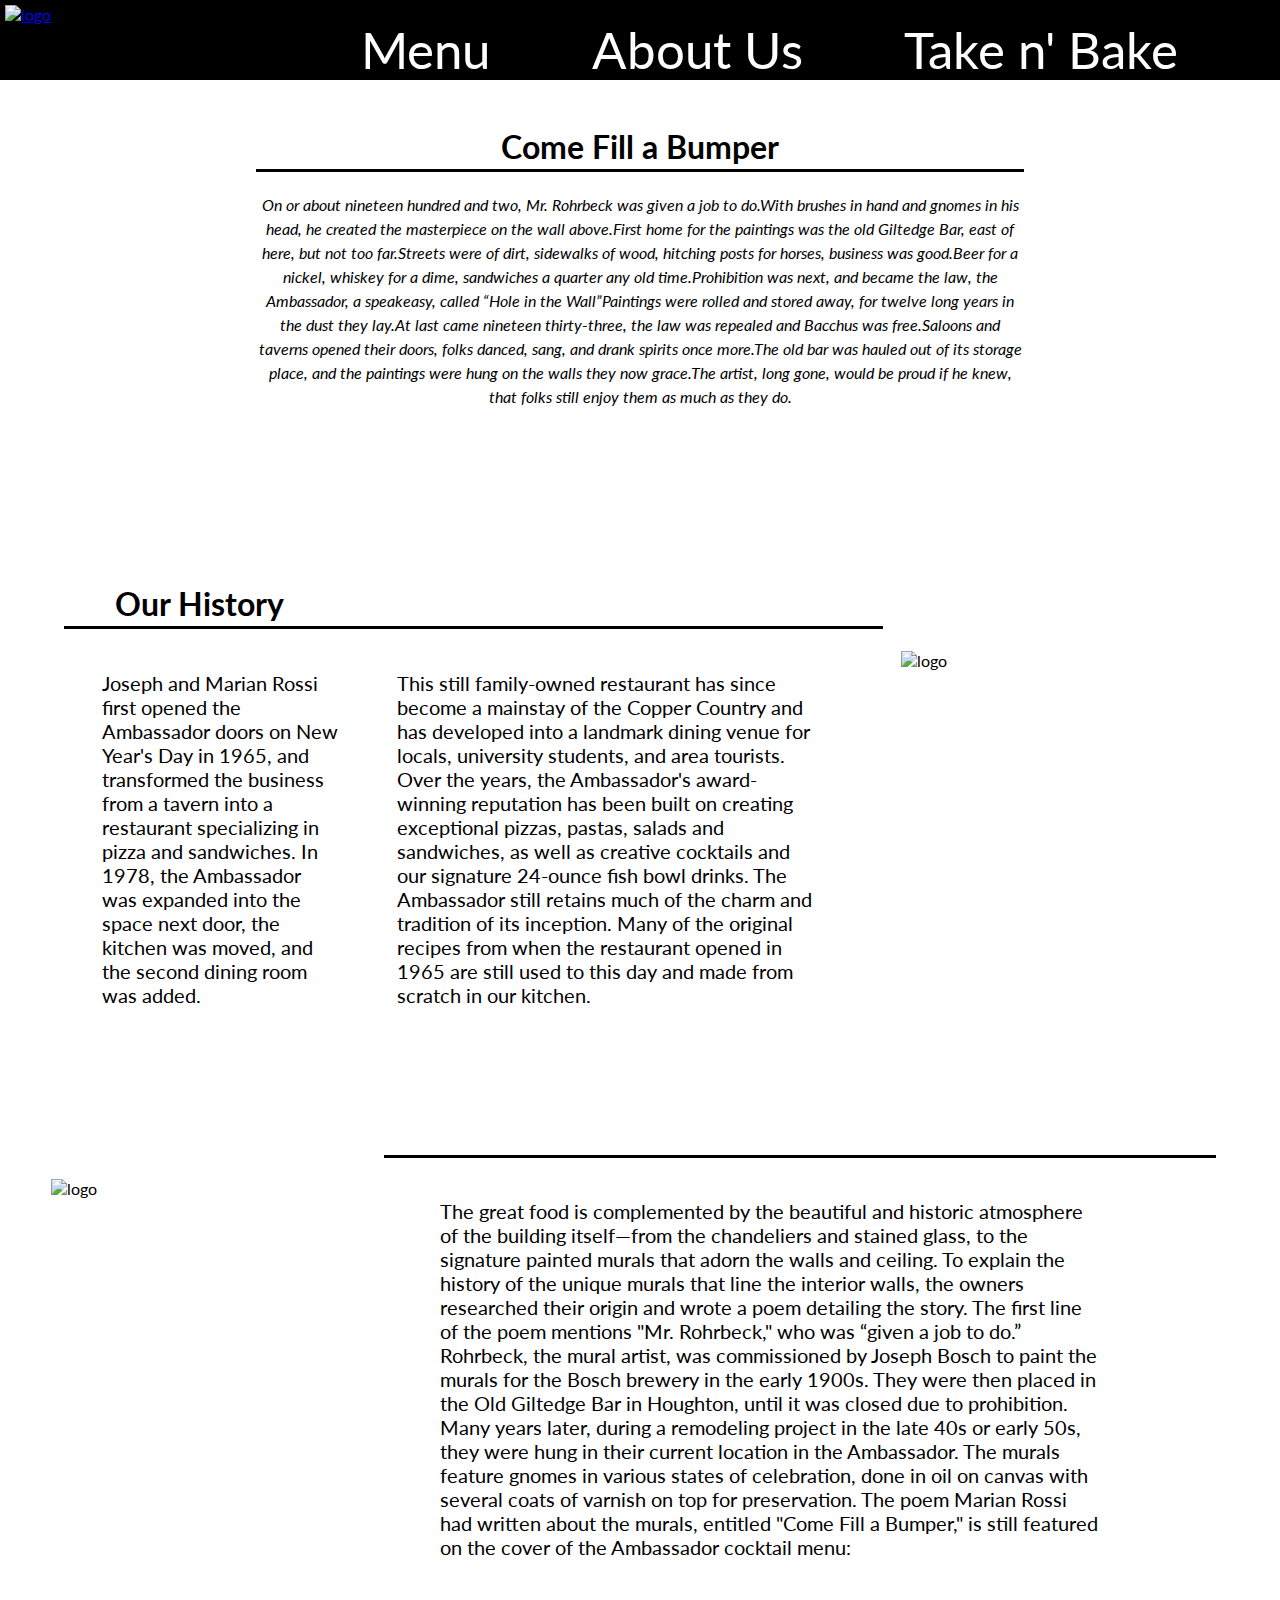
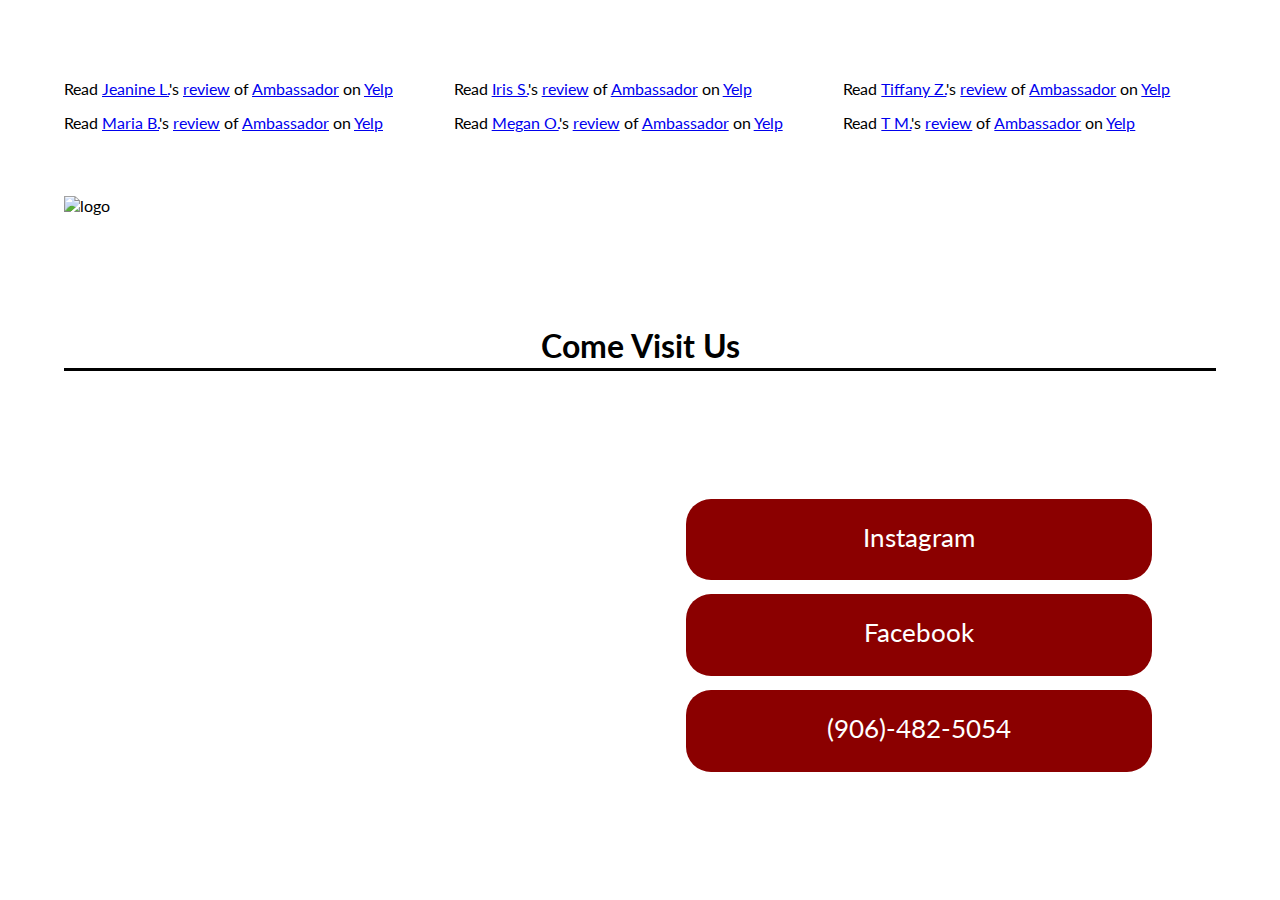
==== aboutUs.html @ a26c2c2d "re-uploaded project" ====
<!DOCTYPE html>

<html lang="en">
<head>
    <title>Ambassador About Us</title>
    <meta charset="UTF-8">
    <meta name="viewport" content="width=device-width,initial-scale=1">
    <link rel="stylesheet" href="styles/styles.css">
    <link rel="preconnect" href="https://fonts.googleapis.com">
    <link rel="preconnect" href="https://fonts.gstatic.com" crossorigin>
    <link href="https://fonts.googleapis.com/css2?family=EB+Garamond:ital,wght@0,400;0,500;0,600;0,700;0,800;1,400;1,500;1,600;1,700;1,800&family=Lato:ital,wght@0,100;0,300;0,400;0,700;0,900;1,100;1,300;1,400;1,700;1,900&display=swap" rel="stylesheet">
</head>

<body class="body">
    <div class="pageContainer">
        <div class="navBar">
            <a href="index.html" class="ambassadorLogo">
                <img src="images/ambassador_Logo(1).png" alt="logo">
            </a>
            <div class="buttonGroup">
                <a href="menu.html", class="navBtn">Menu</a>
                <a href="aboutUs.html", class="navBtn">About Us</a>
                <a href="takeNBake.html", class="navBtn">Take n' Bake</a>
            </div>
        </div>  
        <div class="poem">
            <h1 class="poemTitle">Come Fill a Bumper</h1>
            <p class="poemTxt">On or about nineteen hundred and two, Mr. Rohrbeck was given a job to do.With brushes in hand and gnomes in his head, he created the masterpiece on the wall above.First home for the paintings was the old Giltedge Bar, east of here, but not too far.Streets were of dirt, sidewalks of wood, hitching posts for horses, business was good.Beer for a nickel, whiskey for a dime, sandwiches a quarter any old time.Prohibition was next, and became the law, the Ambassador, a speakeasy, called “Hole in the Wall”Paintings were rolled and stored away, for twelve long years in the dust they lay.At last came nineteen thirty-three, the law was repealed and Bacchus was free.Saloons and taverns opened their doors, folks danced, sang, and drank spirits once more.The old bar was hauled out of its storage place, and the paintings were hung on the walls they now grace.The artist, long gone, would be proud if he knew, that folks still enjoy them as much as they do.</p>
        </div> 
        <h1 class="ourHistory">Our History</h1>
        <div class="historyContainerOne">
            <div class="historyContainerOneTxt">
                <p>Joseph and Marian Rossi first opened the Ambassador doors on New Year's Day in 1965, and transformed the business from a tavern into a restaurant specializing in pizza and sandwiches. In 1978, the Ambassador was expanded into the space next door, the kitchen was moved, and the second dining room was added.</p>
                <p>This still family-owned restaurant has since become a mainstay of the Copper Country and has developed into a landmark dining venue for locals, university students, and area tourists. Over the years, the Ambassador's award-winning reputation has been built on creating exceptional pizzas, pastas, salads and sandwiches, as well as creative cocktails and our signature 24-ounce fish bowl drinks. The Ambassador still retains much of the charm and tradition of its inception. Many of the original recipes from when the restaurant opened in 1965 are still used to this day and made from scratch in our kitchen.</p>
            </div>
            <div class="historyContainerOneImg">
                <img src="images/outdoorResteraunt.jpg" alt="logo" class="outDoorPic">
            </div>
        </div>
        <h1 class="decorativeLine"></h1>
        <div class="historyContainerTwo">
            <div class="historyContainerTwoImg">
                <img src="images/Welcome.jpg" alt="logo" class="welcome">
            </div>
            <div class="historyContainerTwoTxt">
                <p>The great food is complemented by the beautiful and historic atmosphere of the building itself—from the chandeliers and stained glass, to the signature painted murals that adorn the walls and ceiling. To explain the history of the unique murals that line the interior walls, the owners researched their origin and wrote a poem detailing the story. The first line of the poem mentions "Mr. Rohrbeck," who was “given a job to do.” Rohrbeck, the mural artist, was commissioned by Joseph Bosch to paint the murals for the Bosch brewery in the early 1900s. They were then placed in the Old Giltedge Bar in Houghton, until it was closed due to prohibition. Many years later, during a remodeling project in the late 40s or early 50s, they were hung in their current location in the Ambassador. The murals feature gnomes in various states of celebration, done in oil on canvas with several coats of varnish on top for preservation. The poem Marian Rossi had written about the murals, entitled "Come Fill a Bumper," is still featured on the cover of the Ambassador cocktail menu:</p>
            </div>
        </div>
        <div class="aboutUsFooter">
            <div class="yelpReviews">
                <span class="yelp-review" data-review-id="u-hVhxhBeQ7Rqdn5I1kk_A" data-hostname="www.yelp.com">Read <a href="https://www.yelp.com/user_details?userid=oOINsUbuUZNW9pEPfd-OVw" rel="nofollow noopener">Jeanine L.</a>'s <a href="https://www.yelp.com/biz/ambassador-houghton?hrid=u-hVhxhBeQ7Rqdn5I1kk_A" rel="nofollow noopener">review</a> of <a href="https://www.yelp.com/biz/E54Z8ujxygvlU4T50XqVDQ" rel="nofollow noopener">Ambassador</a> on <a href="https://www.yelp.com" rel="nofollow noopener">Yelp</a><script src="https://www.yelp.com/embed/widgets.js" type="text/javascript" async></script></span>
                <span class="yelp-review" data-review-id="b_U2EFTv-21C1tljzPtHHA" data-hostname="www.yelp.com">Read <a href="https://www.yelp.com/user_details?userid=-w7TWvKedW7rJtR2FXjCOQ" rel="nofollow noopener">Iris S.</a>'s <a href="https://www.yelp.com/biz/ambassador-houghton?hrid=b_U2EFTv-21C1tljzPtHHA" rel="nofollow noopener">review</a> of <a href="https://www.yelp.com/biz/E54Z8ujxygvlU4T50XqVDQ" rel="nofollow noopener">Ambassador</a> on <a href="https://www.yelp.com" rel="nofollow noopener">Yelp</a><script src="https://www.yelp.com/embed/widgets.js" type="text/javascript" async></script></span>
                <span class="yelp-review" data-review-id="UHd9Pl3iFYGAjhEO5f04RA" data-hostname="www.yelp.com">Read <a href="https://www.yelp.com/user_details?userid=7CMCpT60qrOuzxY1ZgR76g" rel="nofollow noopener">Tiffany Z.</a>'s <a href="https://www.yelp.com/biz/ambassador-houghton?hrid=UHd9Pl3iFYGAjhEO5f04RA" rel="nofollow noopener">review</a> of <a href="https://www.yelp.com/biz/E54Z8ujxygvlU4T50XqVDQ" rel="nofollow noopener">Ambassador</a> on <a href="https://www.yelp.com" rel="nofollow noopener">Yelp</a><script src="https://www.yelp.com/embed/widgets.js" type="text/javascript" async></script></span>
                <span class="yelp-review" data-review-id="WMSBVqXwig-nehkRuV9Fzw" data-hostname="www.yelp.com">Read <a href="https://www.yelp.com/user_details?userid=Wk7ELzYp6NzFsSPx_K5AHA" rel="nofollow noopener">Maria B.</a>'s <a href="https://www.yelp.com/biz/ambassador-houghton?hrid=WMSBVqXwig-nehkRuV9Fzw" rel="nofollow noopener">review</a> of <a href="https://www.yelp.com/biz/E54Z8ujxygvlU4T50XqVDQ" rel="nofollow noopener">Ambassador</a> on <a href="https://www.yelp.com" rel="nofollow noopener">Yelp</a><script src="https://www.yelp.com/embed/widgets.js" type="text/javascript" async></script></span>
                <span class="yelp-review" data-review-id="3Le8GXlNHfaFvmd9771SNg" data-hostname="www.yelp.com">Read <a href="https://www.yelp.com/user_details?userid=6eMWa223JxOAWihDhERIuw" rel="nofollow noopener">Megan O.</a>'s <a href="https://www.yelp.com/biz/ambassador-houghton?hrid=3Le8GXlNHfaFvmd9771SNg" rel="nofollow noopener">review</a> of <a href="https://www.yelp.com/biz/E54Z8ujxygvlU4T50XqVDQ" rel="nofollow noopener">Ambassador</a> on <a href="https://www.yelp.com" rel="nofollow noopener">Yelp</a><script src="https://www.yelp.com/embed/widgets.js" type="text/javascript" async></script></span>
                <span class="yelp-review" data-review-id="yevi3rRqSrYdfhp4UYJPxA" data-hostname="www.yelp.com">Read <a href="https://www.yelp.com/user_details?userid=gI5kwDu6D4vK8bLgQBCRqQ" rel="nofollow noopener">T M.</a>'s <a href="https://www.yelp.com/biz/ambassador-houghton?hrid=yevi3rRqSrYdfhp4UYJPxA" rel="nofollow noopener">review</a> of <a href="https://www.yelp.com/biz/E54Z8ujxygvlU4T50XqVDQ" rel="nofollow noopener">Ambassador</a> on <a href="https://www.yelp.com" rel="nofollow noopener">Yelp</a><script src="https://www.yelp.com/embed/widgets.js" type="text/javascript" async></script></span>
            </div>

            <div class="historyContainerTwoImg">
                <img src="images/PackedBar.webp" alt="logo" class="packedBarImg">
            </div>

            <h1 class ="invite">Come Visit Us</h1>

            <div class="findUs">
                <style>
                    .googleMaps {
                        position: relative;
                        padding-bottom: 75%;
                        height: 0;
                        overflow: hidden;
                    }
                    .googleMaps iframe {
                        position: absolute;
                        top: 0;
                        left: 0;
                        width: 100% !important;
                        height: 100% !important;
                    }
                </style>
                <div class="googleMaps">
                    <iframe src="https://www.google.com/maps/embed?pb=!1m18!1m12!1m3!1d2714.827765874574!2d-88.57468802391182!3d47.12204677114944!2m3!1f0!2f0!3f0!3m2!1i1024!2i768!4f13.1!3m3!1m2!1s0x4d50c9d382a9a0df%3A0xdd5700beca2b8007!2sAmbassador%20Restaurant!5e0!3m2!1sen!2sus!4v1702547784902!5m2!1sen!2sus" width="600"height="450"style="border:0;"allowfullscreen=""loading="lazy"></iframe>
                </div>
                <div class="socials">
                    <a href="https://www.instagram.com/theambassadorhoughton/", class="socialLink">Instagram</h3>
                    <a href="https://www.facebook.com/ambohoughton", class="socialLink">Facebook</a>
                    <p class="socialLink">(906)-482-5054</p>
                </div>
            </div>
        </div>
    </div>
</body>
</html>
---- styles/styles.css ----
/* Margin / Padding
margin:  0    0     0     0
        top right bottom left*/

.indexBody {
    font-family: 'Lato', sans-serif;
    overflow: hidden; 
    margin: 0;
    background-color: black;
}

.body {
    font-family: 'Lato', sans-serif;

    margin: 0;
    overflow-x:hidden
}
.header {
    font-family: 'Lato', sans-serif;
}

img {
    max-width: 100%;
}

.backgroundImg {
    height: 60%;
}

.ambassadorLogo {
    padding: 5px;
}

.navBar {

    background-color: black;
    display: grid;
    position: sticky;
    top: 0;

    grid-template-columns: auto auto;
    grid-gap: 0;
}

.buttonGroup {
    display: grid;

    grid-template-columns: auto auto auto;
    color: white;
    text-decoration: none;
    font-size: 2.6vw;
    padding-top:1fr;
}

@media (max-width: 1400px) {
    .buttonGroup {
        display: grid;

        grid-template-columns: auto auto auto;
        color: white;
        text-decoration: none;
        padding-top:2%;
        font-size: 4vw;
    }
}

@media (max-width: 800px) {
    .buttonGroup {
        display: grid;

        grid-template-columns: auto auto auto;
        color: white;
        text-decoration: none;
        padding-top:5%;
        font-size: 4vw;
    }
}

.navBtn {
    color:white;
    text-decoration: none;
}
.navBtn:visited { text-decoration: none; color:white; }
.navBtn:hover { text-decoration: none; color:darkred; }
.navBtn:focus { text-decoration: none; color:white; }
.navBtn:hover, a:active { text-decoration: none; color:darkred }

.navBtn2:visited { text-decoration: none; color:white; }
.navBtn2:hover { text-decoration: none; color:darkred; }
.navBtn2:focus { text-decoration: none; color:white; }
.navBtn2:hover, a:active { text-decoration: none; color:darkred }

.topOfPageButton:visited { text-decoration: none; color:white; }
.topOfPageButton:hover { text-decoration: none; color:white; }
.topOfPageButton:focus { text-decoration: none; color:white; }
.topOfPageButton:hover, a:active { text-decoration: none; color:white }

/* About Us Styles */
.poemTitle {
    text-align: center;
    padding-top: 25px;
    margin-left: 20%;
    max-width: 60%;
    border-bottom: 3px solid #000000;
    padding-bottom: 3px;

}

.poemTxt {
    text-align: center;
    margin: 0 20% 150px 20%;
    line-height: 150%;
    font-style: italic;
}

.ourHistory {
    padding-top: 25px;
    padding-left: 4%;
    margin-left: 5%;
    max-width: 60%;
    border-bottom: 3px solid #000000;
    padding-bottom: 3px;
}

.historyContainerOne {
    display: grid;
    grid-template-columns: auto 20%;
    grid-gap: 8%;

    margin: 0 14% 100px 8%;    
}

.outDoorPic {
    margin-top: -40%;
    min-width: 350px;
    /*min-width: 160%;*/
}

.historyContainerOneTxt {
    display: grid;
    grid-template-columns: 33% auto;
    grid-gap: 8%;
    font-size: 20px;
}

.decorativeLine {
    padding-top: 25px;
    margin-right: 5%;
    margin-left: 30%;

    max-width: 80%;
    border-bottom: 3px solid #000000;
    padding-bottom: 3px;
}

.historyContainerTwo {
    display: grid;
    grid-template-columns: 20% auto;
    grid-gap: 17%;

    margin: 0 14% 100px 4%;  
}

.welcome {
    margin-top: -20%;
    min-width: 200px;
    max-width: 300px;
    min-height: 375px;
    /*min-width: 160%;*/
}
.historyContainerTwoTxt {
    font-size: 20px;
}

.yelpReviews {
    display: grid;
    grid-template-rows: auto auto;
    grid-template-columns: auto auto auto;

    grid-gap: 15px;
    margin-left: 5%; margin-right: 5%;
}

.packedBarImg {
    margin: 5%;

    max-height: 60%;
    min-width: 90%;
    max-width: 90%;
}


.invite {
    text-align: center;
    padding-top: 25px;
    margin-left: 5%;
    max-width: 90%;
    border-bottom: 3px solid #000000;
    padding-bottom: 3px;
}

.findUs {
    display: grid;
    grid-template-columns: auto auto;
    margin: 10%; margin-left: 15%;
    grid-gap: 5%;
}

.socials {
    margin-left: 15%;
    display: grid;
    grid-template-columns: auto;
    grid-template-rows: auto auto auto;
    grid-gap: 5%;
}

.socialLink:visited { text-decoration: none; color:white; }
.socialLink:hover { text-decoration: none; color:white; }
.socialLink:focus { text-decoration: none; color:white; }
.socialLink:hover, a:active { text-decoration: none; color:white }

.socialLink {
    margin:0;
    font-size: 2vw;
    background-color: darkred;
    color:white;
    text-decoration: none;
    text-align: center;
    padding-top: 5%;
    border-radius: 25px;
}

@media (max-width: 1000px) {
    .poemTxt {
        text-align: center;
        margin: 0 20% 80px 20%;
        line-height: 150%;
        font-style: italic;
    }

    .ourHistory {
        padding-top: 25px;
        padding-left: 4%;
        margin-left: 5%;
        max-width: 85%;
        border-bottom: 3px solid #000000;
        padding-bottom: 3px;
    }

    .historyContainerOne {
        display: grid;
        align-items: center;
        grid-template-columns: auto;
        grid-template-rows: auto auto;
    
        margin: 0 10% 0 10%;
    }

    .outDoorPic {
        max-width: 80%;
        min-width: 80%;

        margin-left: 10%;
        margin-bottom: 100px;
    }
    
    .historyContainerOneTxt {
        display: grid;
        grid-template-columns: auto;
        font-size: 20px;
        margin-bottom: 300px;
    }

    .decorativeLine {
        padding-top: 25px;
        padding-left: 4%;
        margin-left: 5%;
        max-width: 85%;
        border-bottom: 3px solid #000000;
        padding-bottom: 3px;
    }

    .historyContainerTwo {
        display: grid;
        grid-template-rows: auto auto;
        grid-template-columns: auto;
        grid-gap: 17%;
    
        margin: 0 10% 100px 10%;  
    }

    .welcome {
        max-width: 80%;
        min-width: 80%;

        margin-top: 100px;
        margin-left: 10%;
    }

    .yelpReviews {
        margin-top: 50%;
        display: grid;
        grid-template-rows: auto auto auto auto auto auto;
        grid-template-columns: 90%;
    }

    .yelp-review {
        align-self:center;
    }

    .googleMap {
       margin-right: 10%;
    }

    .findUs {
        display: grid;
        grid-template-columns: auto;
        grid-template-rows: auto;
        margin: 10%;
        grid-gap: 5%;
    }

    .socialLink {
        margin:0;
        font-size: 4vw;
        background-color: darkred;
        color:white;
        text-decoration: none;
        text-align: center;
        padding-top: .5%;
        border-radius: 15px;
        max-width: 50%;
        margin-left: 18%;
    }
        
}




/* Menu Styles */
.navBar2 {

    background-color: black;
    display: grid;
    position: sticky;
    top: 1;

    grid-template-columns: auto auto;
    grid-gap: 0;
}.navBar3 {

    background: linear-gradient(to left top, #1A1A1A, black);
    display: grid;
    position: sticky;
    top: 0;

    grid-template-columns: auto;
    grid-gap: 0;
}

.spacer {
    width: 100%;
    height: 5px;

    background-color: darkred;
}

.buttonGroup2 {
    display: grid;

    grid-template-columns: auto auto auto auto auto;
    grid-gap: 5%;
    color: white;
    text-decoration: none;
    font-size: 2.6vw;
    padding-top:1fr;
    justify-content: center;
    align-items: center;
    padding-bottom: 8px;
}

.navBtn2 {
    color:white;
    text-decoration: none;
}

.hidden {
    color: orange;
    font-size: 1px;
    margin: 5%;
}

.menuTitle {
    text-align: left;
    margin-left: 12%;
    font-size: 4vw;
    margin-bottom: 2%;
    font-weight: 600;
}

.pizza {
    display: grid;
    grid-template-columns: 1fr 1fr 1fr;

    margin: 5%; margin-bottom: 10%;
    grid-gap: 2%;
}

.pastas {
    display: grid;
    grid-template-columns: 1fr 1fr 1fr;

    margin: 5%; margin-bottom: 10%;
    grid-gap: 2%;
}

.salads {
    display: grid;
    grid-template-columns: 1fr 1fr 1fr;

    margin: 5%; margin-bottom: 10%;
    grid-gap: 2%;
}

.sandwiches {
    display: grid;
    grid-template-columns: 1fr 1fr 1fr;

    margin: 5%; margin-bottom: 15%;
    grid-gap: 2%;
}

.sandwiches1 {
    display: grid;
    grid-template-columns: 1fr 1fr 1fr;

    margin: 5%; margin-bottom: 15%;
    grid-gap: 2%;
}

.appetizers {
    display: grid;
    grid-template-columns: 1fr 1fr 1fr;

    margin: 5%; margin-bottom: 10%;
    grid-gap: 2%;
}

.menuItem {
    border: 1px solid #000000;
    border-radius: 10px;
    padding: 10%;
    
}

.specMenuItem {
    text-align: center;
    font-size: 2.4vw;
    
}

.menuItemDesc {
    padding-left: 5%;
}

.menuItemPrices {
    padding-left: 5%;
    color: #FFBF00;
}

.menuItemName {
    font-size: 1.4vw;
    font-weight: 600;
    text-decoration: underline;
}

.decorativeLineFull {
    padding-left: 4%;
    margin-left: 5%;
    max-width: 85%;
    border-bottom: 3px solid #000000;
    padding-bottom: 3px;
}

.topOfPageButton {
    position: fixed;
    text-align: center;
    bottom: 0;
    right: 0;
    margin-right: 2%; margin-bottom: 2%;
    padding: .5%;
    width: 10%;
    color: white;
    background-color: gray;
    border: 3px solid #1A1A1A;
    border-radius: 5px;
    text-decoration: none;
}

.topOfPageButton:hover {
    cursor: pointer;
    background-color: darkred;
}
.small {
    font-size: 1px;
    margin: 0;
}

.mainPizzaPageContainer {
    display: grid;
    grid-template-columns: 45% 45%;
    grid-template-rows: 160%;

    margin-left: 4%; margin-right: 8%; 
    margin-top: 6%; margin-bottom: 6%;
    
    grid-gap: 12%;
    
}

@media (max-width: 1000px) {
    .pizza {
        display: grid;
        grid-template-columns: auto;
    
        margin: 5%;
        grid-gap: 2%;
        margin-bottom: 110%;
        font-size: 2.4vw;
    }
    .pastas {
        display: grid;
        grid-template-columns: auto;
    
        margin: 5%;
        grid-gap: 2%;
        margin-bottom: 110%;
    }
    .salads {
        display: grid;
        grid-template-columns: auto;
    
        margin: 5%;
        grid-gap: 2%;
        margin-bottom: 110%;
    }
    .sandwiches1 {
        display: grid;
        grid-template-columns: auto;
    
        margin: 5%;
        grid-gap: 2%;
        margin-bottom: 50%;
    }
    .sandwiches {
        display: grid;
        grid-template-columns: auto;
    
        margin: 5%;
        grid-gap: 2%;
        margin-bottom: 340%;
    }
    .appetizers {
        display: grid;
        grid-template-columns: auto;
    
        margin: 5%;
        grid-gap: 2%;
        margin-bottom: 110%;
    }



    .specMenuItem {
        text-align: center;
        font-size: 4vw;
    }

    .mainPizzaPageContainer {
        display: grid;
        grid-template-columns: 60%;
        grid-template-rows: 160%;
    
        margin-left: 15%; margin-right: 15%; 
        margin-top: 6%; margin-bottom: 20%;
        
        grid-gap: 12%;
        
    }
}

/* Take N Bake Styles */


.pizzaPic {
    max-width: 90%; min-width: 90%;
    min-height: 200px;
    margin: 2% 5% 6% 5%;
}



.pizzaAdvert {
    padding: 2%;
    border-radius: 10px;
}

.pizzaInstructions {
    font-size: 2.1vw;
    border: 3px solid #000000;
    border-radius: 10px;
    padding: 2%;
}

.centerTxt {
    text-align: center;
}

.instrHeader {
    font-size: 2.1vw;
    border-bottom: 3px solid #000000;
}

.instrBody {
    padding-left: 50px;
}
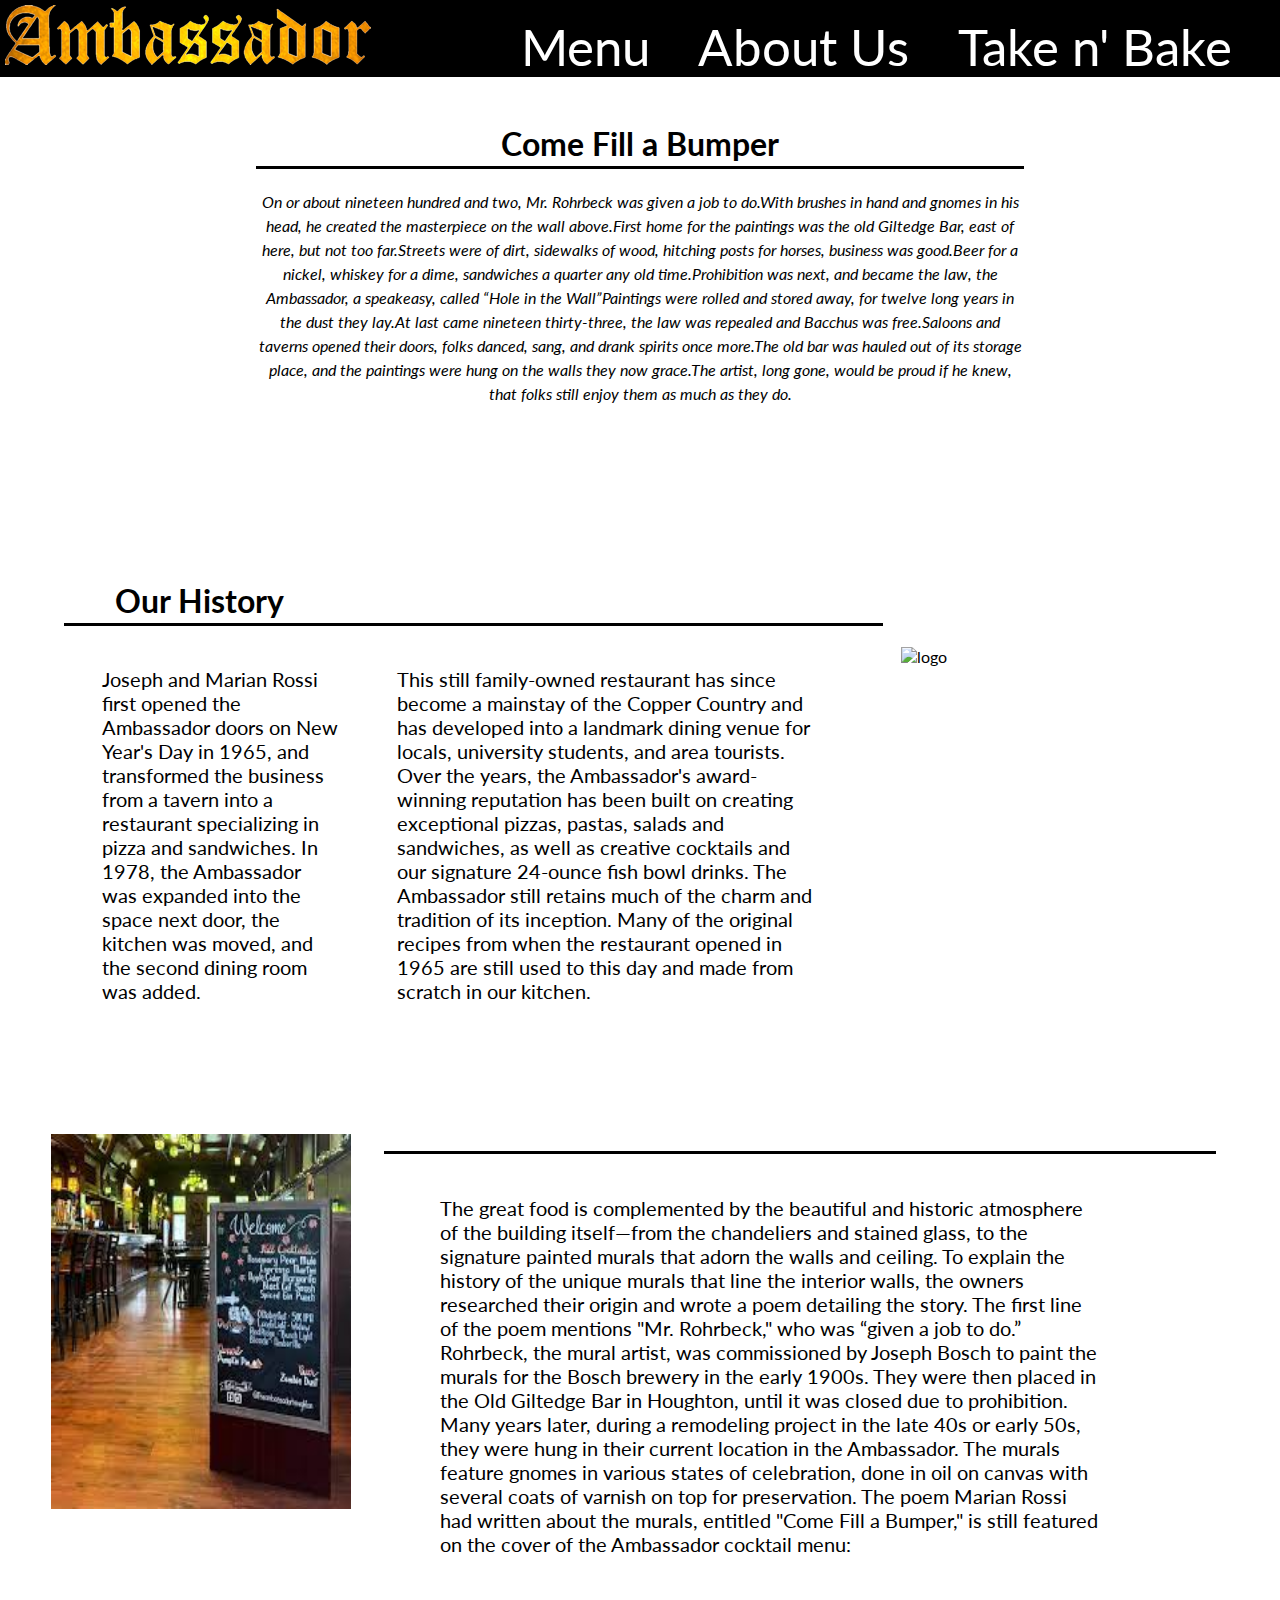
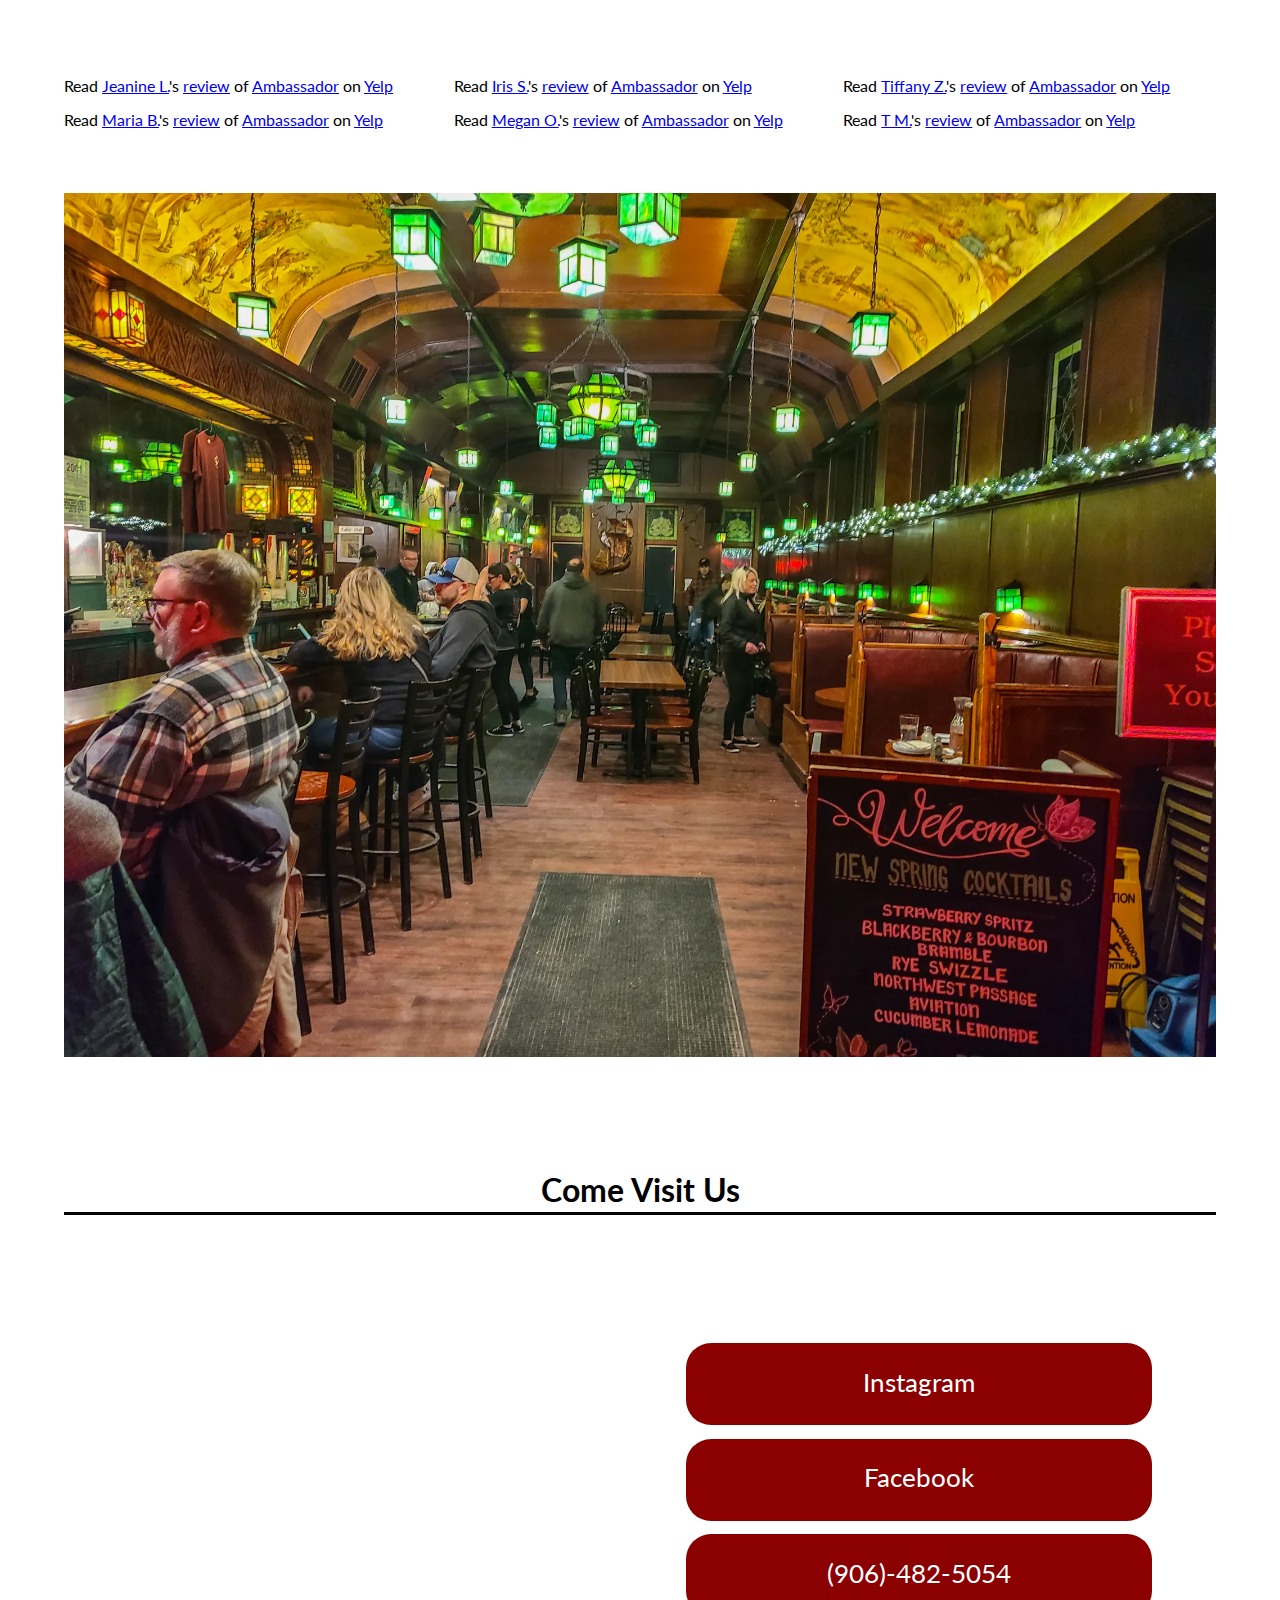
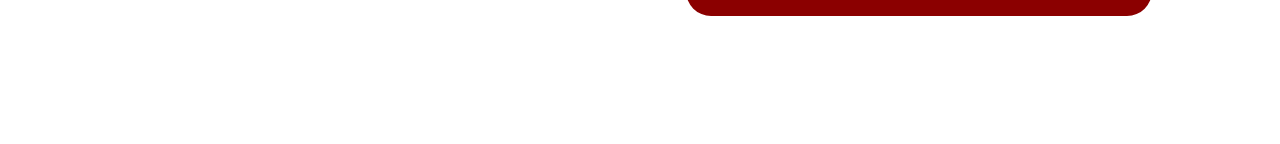
==== commit 6d022474: "Add files via upload" ====
--- a/aboutUs.html
+++ b/aboutUs.html
@@ -15,7 +15,7 @@
     <div class="pageContainer">
         <div class="navBar">
             <a href="index.html" class="ambassadorLogo">
-                <img src="images/ambassador_Logo(1).png" alt="logo">
+                <img src="Images/Ambassador_Logo(1).png" alt="logo">
             </a>
             <div class="buttonGroup">
                 <a href="menu.html", class="navBtn">Menu</a>
@@ -34,13 +34,13 @@
                 <p>This still family-owned restaurant has since become a mainstay of the Copper Country and has developed into a landmark dining venue for locals, university students, and area tourists. Over the years, the Ambassador's award-winning reputation has been built on creating exceptional pizzas, pastas, salads and sandwiches, as well as creative cocktails and our signature 24-ounce fish bowl drinks. The Ambassador still retains much of the charm and tradition of its inception. Many of the original recipes from when the restaurant opened in 1965 are still used to this day and made from scratch in our kitchen.</p>
             </div>
             <div class="historyContainerOneImg">
-                <img src="images/outdoorResteraunt.jpg" alt="logo" class="outDoorPic">
+                <img src="Images/OutdoorResteraunt.jpg" alt="logo" class="outDoorPic">
             </div>
         </div>
         <h1 class="decorativeLine"></h1>
         <div class="historyContainerTwo">
             <div class="historyContainerTwoImg">
-                <img src="images/Welcome.jpg" alt="logo" class="welcome">
+                <img src="Images/Welcome.jpg" alt="logo" class="welcome">
             </div>
             <div class="historyContainerTwoTxt">
                 <p>The great food is complemented by the beautiful and historic atmosphere of the building itself—from the chandeliers and stained glass, to the signature painted murals that adorn the walls and ceiling. To explain the history of the unique murals that line the interior walls, the owners researched their origin and wrote a poem detailing the story. The first line of the poem mentions "Mr. Rohrbeck," who was “given a job to do.” Rohrbeck, the mural artist, was commissioned by Joseph Bosch to paint the murals for the Bosch brewery in the early 1900s. They were then placed in the Old Giltedge Bar in Houghton, until it was closed due to prohibition. Many years later, during a remodeling project in the late 40s or early 50s, they were hung in their current location in the Ambassador. The murals feature gnomes in various states of celebration, done in oil on canvas with several coats of varnish on top for preservation. The poem Marian Rossi had written about the murals, entitled "Come Fill a Bumper," is still featured on the cover of the Ambassador cocktail menu:</p>
@@ -57,7 +57,7 @@
             </div>
 
             <div class="historyContainerTwoImg">
-                <img src="images/PackedBar.webp" alt="logo" class="packedBarImg">
+                <img src="Images/PackedBar.webp" alt="logo" class="packedBarImg">
             </div>
 
             <h1 class ="invite">Come Visit Us</h1>
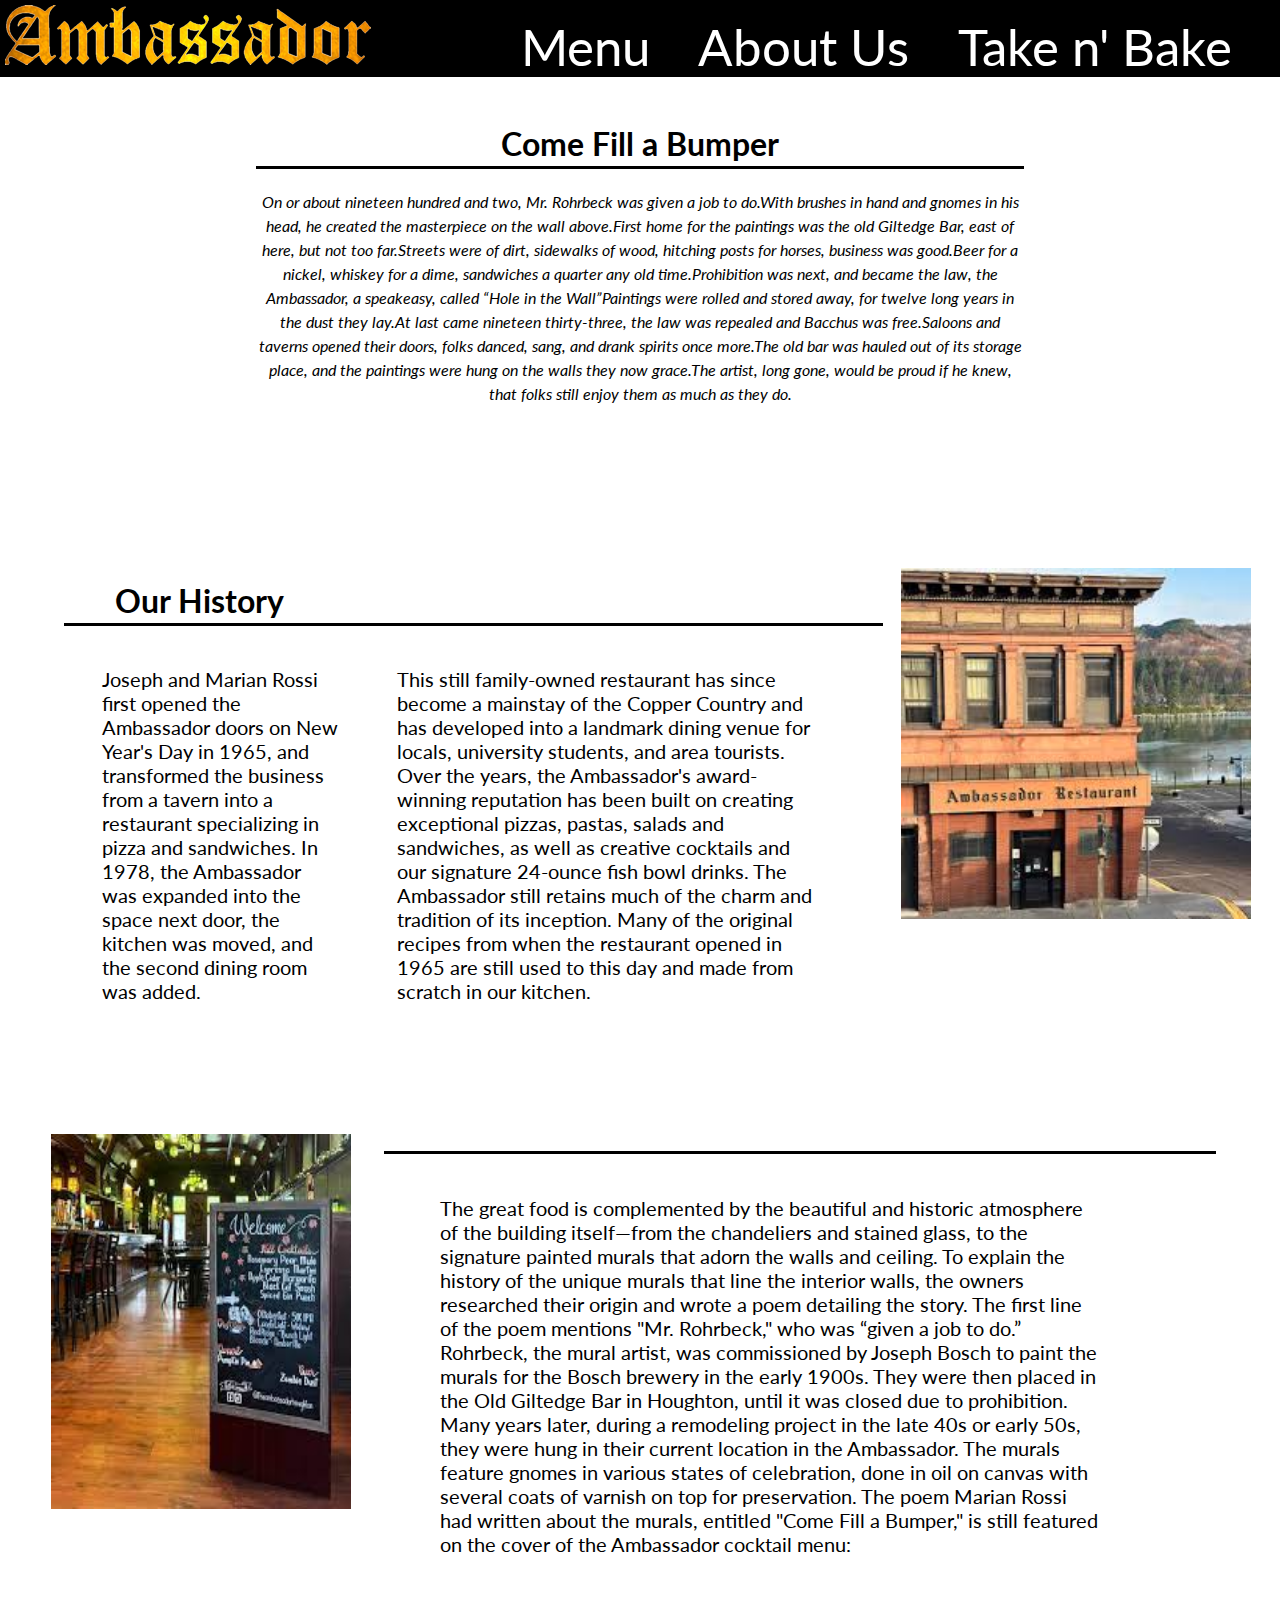
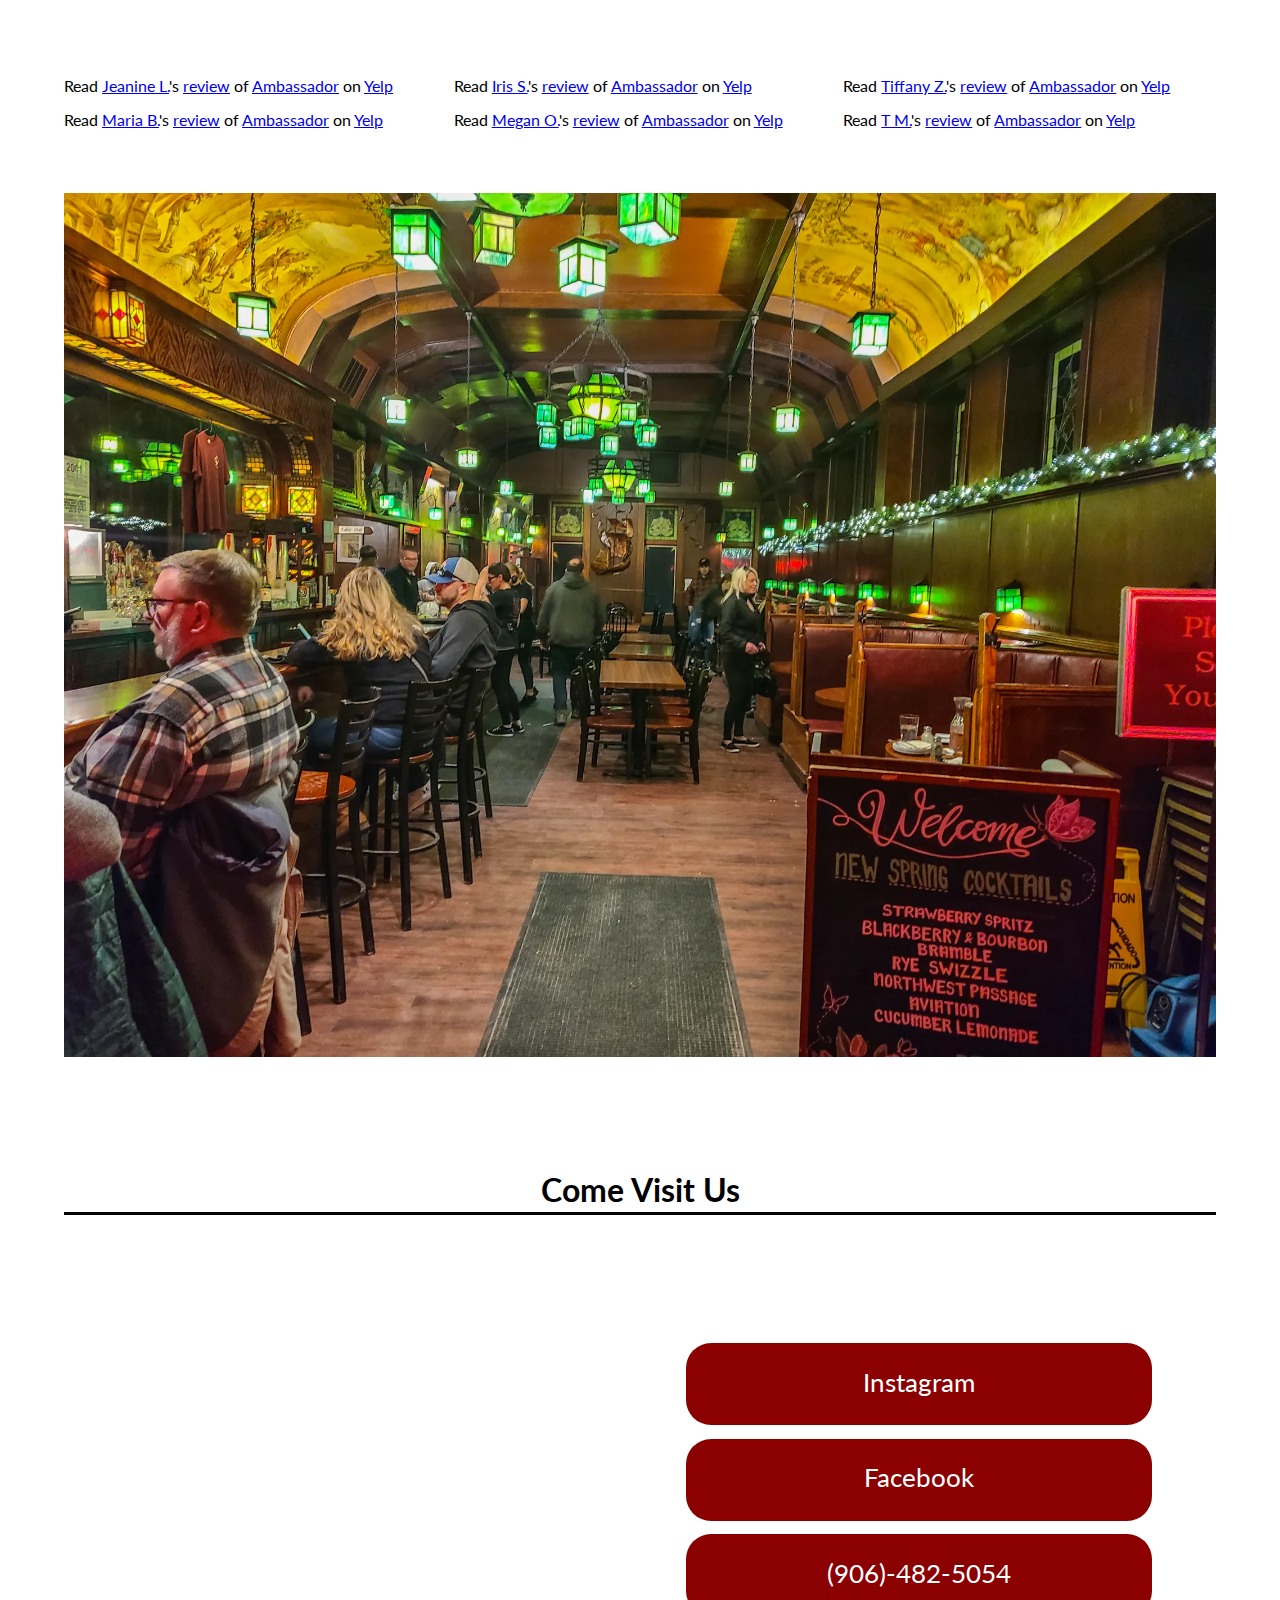
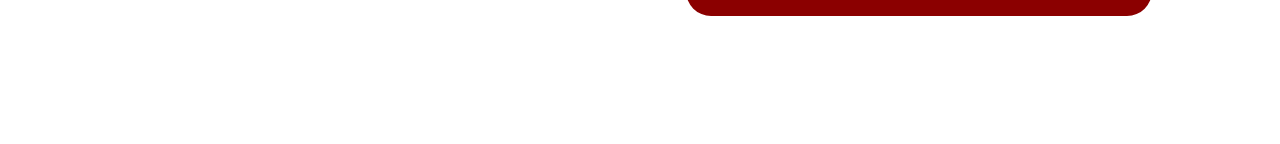
==== commit 1977281b: "Update aboutUs.html" ====
--- a/aboutUs.html
+++ b/aboutUs.html
@@ -34,7 +34,7 @@
                 <p>This still family-owned restaurant has since become a mainstay of the Copper Country and has developed into a landmark dining venue for locals, university students, and area tourists. Over the years, the Ambassador's award-winning reputation has been built on creating exceptional pizzas, pastas, salads and sandwiches, as well as creative cocktails and our signature 24-ounce fish bowl drinks. The Ambassador still retains much of the charm and tradition of its inception. Many of the original recipes from when the restaurant opened in 1965 are still used to this day and made from scratch in our kitchen.</p>
             </div>
             <div class="historyContainerOneImg">
-                <img src="Images/OutdoorResteraunt.jpg" alt="logo" class="outDoorPic">
+                <img src="Images/outdoorResteraunt.jpg" alt="logo" class="outDoorPic">
             </div>
         </div>
         <h1 class="decorativeLine"></h1>
